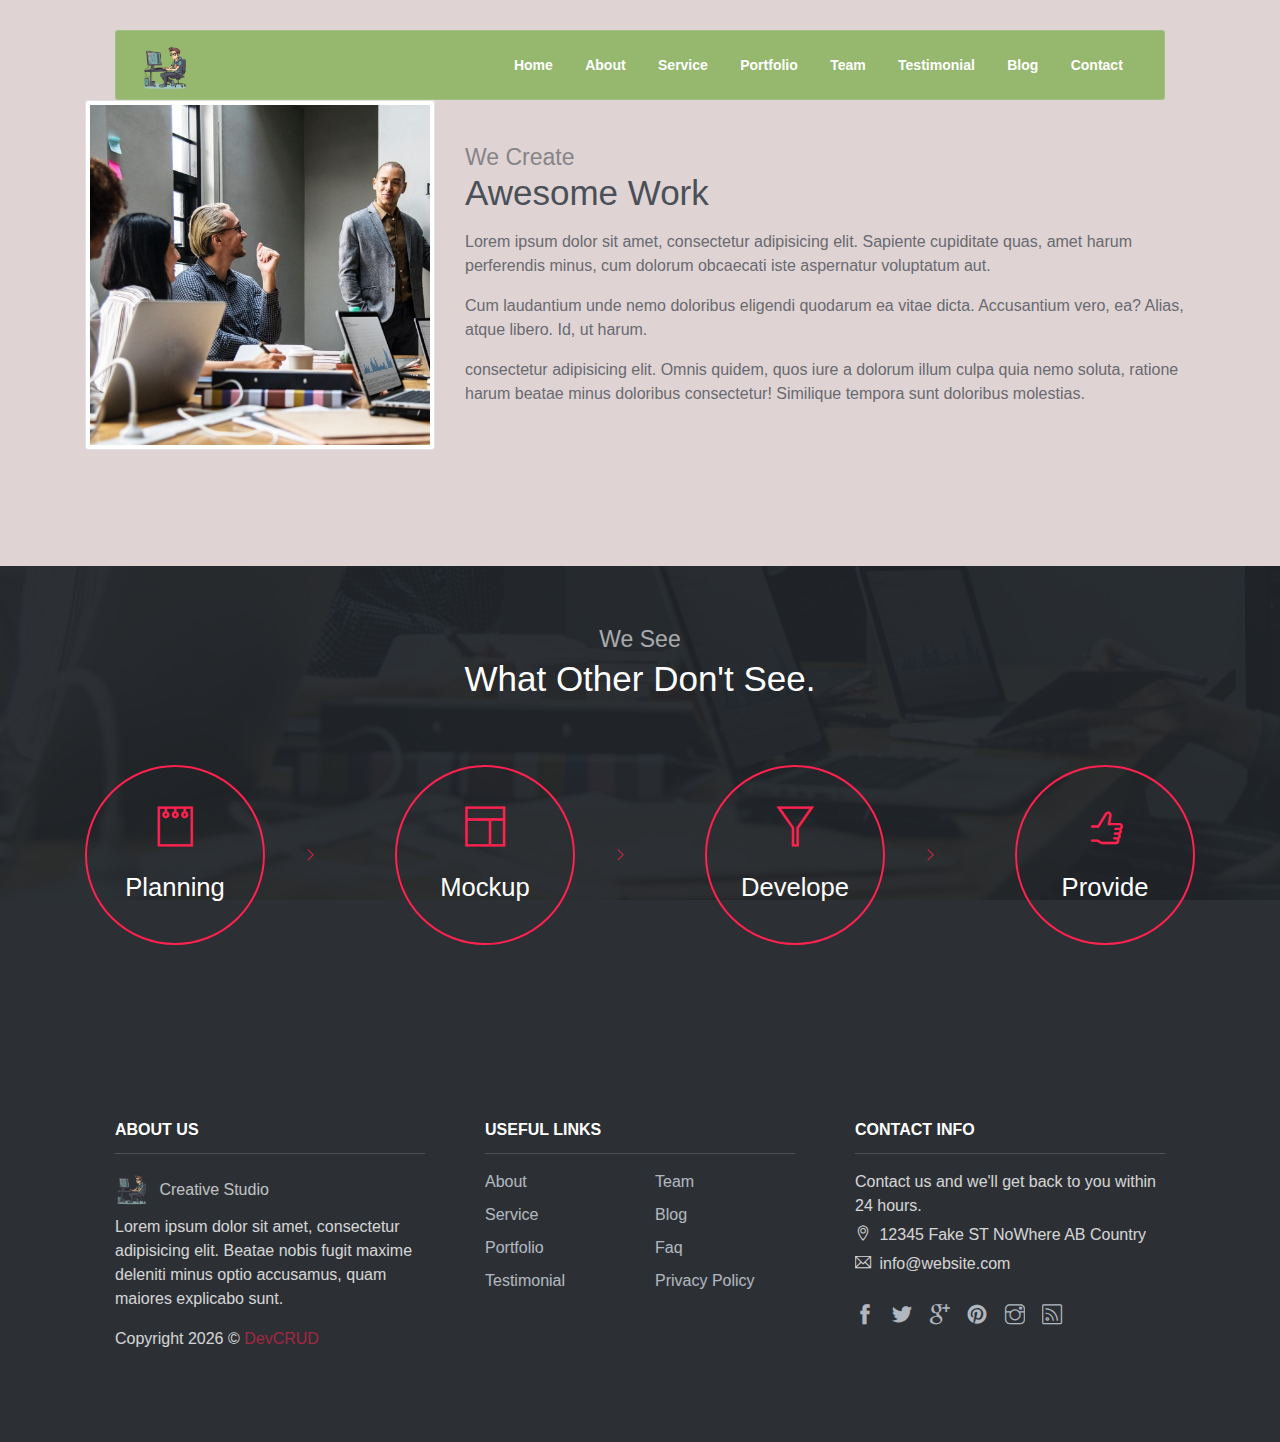
==== public_html/about.html @ 833f3c1a "1commit" ====
<!DOCTYPE html>
<html lang="en">
<head>
	<meta charset="utf-8">
    <meta name="viewport" content="width=device-width, initial-scale=1, shrink-to-fit=no">
    <meta name="description" content="Start your development with Creative Studio landing page.">
    <meta name="author" content="Devcrud">
    <title>Creative Studio | Free Bootstrap 4.3.x template</title>

    <!-- font icons -->
    <link rel="stylesheet" href="assets/vendors/themify-icons/css/themify-icons.css">

    <!-- Bootstrap + Creative Studio main styles -->
	<link rel="stylesheet" href="assets/css/creative-studio.css">

</head>
<body data-spy="scroll" data-target=".navbar" data-offset="40" id="home">
    
    <!-- Page Navigation -->
    <nav class="navbar custom-navbar navbar-expand-lg navbar-dark" data-spy="affix" data-offset-top="20" style="background-color: #95b76e;">
        <div class="container">
            <a class="navbar-brand" href="#">
                <img src="assets/imgs/logo.png" alt="Download free bootstrap 4 landing page, free boootstrap 4 templates, Download free bootstrap 4.1 landing page, free boootstrap 4.1.1 templates, Creative studio Landing page">
            </a>
            <button class="navbar-toggler" type="button" data-toggle="collapse" data-target="#navbarSupportedContent" aria-controls="navbarSupportedContent" aria-expanded="false" aria-label="Toggle navigation">
                <span></span>
            </button>

            <div class="collapse navbar-collapse" id="navbarSupportedContent">
                <ul class="navbar-nav ml-auto">
                    <li class="nav-item">
                        <a class="nav-link" href="index.html">Home</a>
                    </li>
                    <li class="nav-item">
                        <a class="nav-link" href="about.html">About</a>
                    </li>
                    <li class="nav-item">
                        <a class="nav-link" href="service.html">Service</a>
                    </li>
                    <li class="nav-item">
                        <a class="nav-link" href="portfolio.html">Portfolio</a>
                    </li>
                    <li class="nav-item">
                        <a class="nav-link" href="team.html">Team</a>
                    </li>
                    <li class="nav-item">
                        <a class="nav-link" href="testimonial.html">Testimonial</a>
                    </li>
                    <li class="nav-item">
                        <a class="nav-link" href="blog.html">Blog</a>
                    </li>
                    <li class="nav-item">
                        <a class="nav-link" href="contact.html">Contact</a>
                    </li>
                   
                </ul>
            </div>
        </div>
    </nav>
 



    <!-- About Section -->
    <section id="about" style="background-color: #e0d3d3;">
        <div class="container">
            <div class="row align-items-center">
                <div class="col-md-5 col-lg-4">
                    <img src="assets/imgs/about.jpg" alt="Download free bootstrap 4 landing page, free boootstrap 4 templates, Download free bootstrap 4.1 landing page, free boootstrap 4.1.1 templates, Creative studio Landing page" class="w-100 img-thumbnail mb-3">
                </div>
                <div class="col-md-7 col-lg-8">
                    <h6 class="section-subtitle mb-0">We Create</h6>
                    <h6 class="section-title mb-3">Awesome Work</h6>
                    <p>Lorem ipsum dolor sit amet, consectetur adipisicing elit. Sapiente cupiditate quas, amet harum perferendis minus, cum dolorum obcaecati iste aspernatur voluptatum aut.</p>
                    <p>Cum laudantium unde nemo doloribus eligendi quodarum ea vitae dicta. Accusantium vero, ea? Alias, atque libero. Id, ut harum. </p>
                    <p>consectetur adipisicing elit. Omnis quidem, quos iure a dolorum illum culpa quia nemo soluta, ratione harum beatae minus doloribus consectetur! Similique tempora sunt doloribus molestias.</p>
                </div>
            </div>
        </div>
    </section>
    <!-- End of About Section -->

    <!-- About Section with bg -->
    <section class="has-bg-img py-md">
        <div class="container text-center">
            <h6 class="section-subtitle">We See</h6>
            <h6 class="section-title mb-6">What Other Don't See.</h6>
            <div class="widget mb-4">
                <div class="widget-item">
                    <i class="ti-notepad"></i>
                    <h4>Planning</h4>
                </div>
                <div class="widget-item">
                    <i class="ti-layout"></i>
                    <h4>Mockup</h4>
                </div>
                <div class="widget-item">
                    <i class="ti-filter"></i>
                    <h4>Develope</h4>
                </div>
                <div class="widget-item">
                    <i class="ti-thumb-up"></i>
                    <h4>Provide</h4>
                </div>
            </div>
        </div>
    </section>
    <!-- End Of About Sectoin -->

    <!-- Contact Section -->

    <section class="has-bg-img py-0">
        <div class="container">
            <div class="footer">
                <div class="footer-lists">
                    <ul class="list">
                        <li class="list-head">
                            <h6 class="font-weight-bold">ABOUT US</h6>
                        </li>
                        <li class="list-body">
                            <a href="#" class="logo">
                                <img src="assets/imgs/logo.png" alt="Download free bootstrap 4 landing page, free boootstrap 4 templates, Download free bootstrap 4.1 landing page, free boootstrap 4.1.1 templates, Creative studio Landing page">
                                <h6>Creative Studio</h6>
                            </a>
                            <p>Lorem ipsum dolor sit amet, consectetur adipisicing elit. Beatae nobis fugit maxime deleniti minus optio accusamus, quam maiores explicabo sunt.</p> 
                            <p class="mt-3">
                                Copyright <script>document.write(new Date().getFullYear())</script> &copy; <a class="d-inline text-primary" href="http://www.devcrud.com">DevCRUD</a>
                            </p>                   
                        </li>
                    </ul>
                    <ul class="list">
                        <li class="list-head">
                            <h6 class="font-weight-bold">USEFUL LINKS</h6>
                        </li>
                        <li class="list-body">
                            <div class="row">
                                <div class="col">
                                    <a href="#about">About</a>
                                    <a href="#service">Service</a>
                                    <a href="#portfolio">Portfolio</a>
                                    <a href="#testmonail">Testimonial</a>
                                </div>
                                <div class="col">
                                    <a href="#team">Team</a>
                                    <a href="#blog">Blog</a>
                                    <a href="#">Faq</a>
                                    <a href="#">Privacy Policy</a>                  
                                </div>
                            </div>
                        </li>
                    </ul>
                    <ul class="list">
                        <li class="list-head">
                            <h6 class="font-weight-bold">CONTACT INFO</h6>
                        </li>
                        <li class="list-body">
                            <p>Contact us and we'll get back to you within 24 hours.</p>
                            <p><i class="ti-location-pin"></i> 12345 Fake ST NoWhere AB Country</p>
                            <p><i class="ti-email"></i>  info@website.com</p>
                            <div class="social-links">
                                <a href="javascript:void(0)" class="link"><i class="ti-facebook"></i></a>
                                <a href="javascript:void(0)" class="link"><i class="ti-twitter-alt"></i></a>
                                <a href="javascript:void(0)" class="link"><i class="ti-google"></i></a>
                                <a href="javascript:void(0)" class="link"><i class="ti-pinterest-alt"></i></a>
                                <a href="javascript:void(0)" class="link"><i class="ti-instagram"></i></a>
                                <a href="javascript:void(0)" class="link"><i class="ti-rss"></i></a>
                            </div>
                        </li>
                    </ul>
                </div>
            </div>    
        </div>
    </section>

    <!-- core  -->
    <script src="assets/vendors/jquery/jquery-3.4.1.js"></script>
    <script src="assets/vendors/bootstrap/bootstrap.bundle.js"></script>

    <!-- bootstrap affix -->
    <script src="assets/vendors/bootstrap/bootstrap.affix.js"></script>

    <!-- Creative Studio js -->
    <script src="assets/js/creative-studio.js"></script>

</body>
</html>
---- public_html/assets/vendors/themify-icons/css/themify-icons.css ----
@font-face {
	font-family: 'themify';
	src:url("../fonts/themify.eot?-fvbane");
	src:url("../fonts/themify.eot?#iefix-fvbane") format("embedded-opentype"),
		url("../fonts/themify.woff?-fvbane") format("woff"),
		url("../fonts/themify.ttf?-fvbane") format("truetype"),
		url("../fonts/themify.svg?-fvbane#themify") format("svg");
	font-weight: normal;
	font-style: normal;
}

[class^="ti-"], [class*=" ti-"] {
	font-family: 'themify';
	speak: none;
	font-style: normal;
	font-weight: normal;
	font-variant: normal;
	text-transform: none;
	line-height: 1;

	/* Better Font Rendering =========== */
	-webkit-font-smoothing: antialiased;
	-moz-osx-font-smoothing: grayscale;
}

.ti-wand:before {
	content: "\e600";
}
.ti-volume:before {
	content: "\e601";
}
.ti-user:before {
	content: "\e602";
}
.ti-unlock:before {
	content: "\e603";
}
.ti-unlink:before {
	content: "\e604";
}
.ti-trash:before {
	content: "\e605";
}
.ti-thought:before {
	content: "\e606";
}
.ti-target:before {
	content: "\e607";
}
.ti-tag:before {
	content: "\e608";
}
.ti-tablet:before {
	content: "\e609";
}
.ti-star:before {
	content: "\e60a";
}
.ti-spray:before {
	content: "\e60b";
}
.ti-signal:before {
	content: "\e60c";
}
.ti-shopping-cart:before {
	content: "\e60d";
}
.ti-shopping-cart-full:before {
	content: "\e60e";
}
.ti-settings:before {
	content: "\e60f";
}
.ti-search:before {
	content: "\e610";
}
.ti-zoom-in:before {
	content: "\e611";
}
.ti-zoom-out:before {
	content: "\e612";
}
.ti-cut:before {
	content: "\e613";
}
.ti-ruler:before {
	content: "\e614";
}
.ti-ruler-pencil:before {
	content: "\e615";
}
.ti-ruler-alt:before {
	content: "\e616";
}
.ti-bookmark:before {
	content: "\e617";
}
.ti-bookmark-alt:before {
	content: "\e618";
}
.ti-reload:before {
	content: "\e619";
}
.ti-plus:before {
	content: "\e61a";
}
.ti-pin:before {
	content: "\e61b";
}
.ti-pencil:before {
	content: "\e61c";
}
.ti-pencil-alt:before {
	content: "\e61d";
}
.ti-paint-roller:before {
	content: "\e61e";
}
.ti-paint-bucket:before {
	content: "\e61f";
}
.ti-na:before {
	content: "\e620";
}
.ti-mobile:before {
	content: "\e621";
}
.ti-minus:before {
	content: "\e622";
}
.ti-medall:before {
	content: "\e623";
}
.ti-medall-alt:before {
	content: "\e624";
}
.ti-marker:before {
	content: "\e625";
}
.ti-marker-alt:before {
	content: "\e626";
}
.ti-arrow-up:before {
	content: "\e627";
}
.ti-arrow-right:before {
	content: "\e628";
}
.ti-arrow-left:before {
	content: "\e629";
}
.ti-arrow-down:before {
	content: "\e62a";
}
.ti-lock:before {
	content: "\e62b";
}
.ti-location-arrow:before {
	content: "\e62c";
}
.ti-link:before {
	content: "\e62d";
}
.ti-layout:before {
	content: "\e62e";
}
.ti-layers:before {
	content: "\e62f";
}
.ti-layers-alt:before {
	content: "\e630";
}
.ti-key:before {
	content: "\e631";
}
.ti-import:before {
	content: "\e632";
}
.ti-image:before {
	content: "\e633";
}
.ti-heart:before {
	content: "\e634";
}
.ti-heart-broken:before {
	content: "\e635";
}
.ti-hand-stop:before {
	content: "\e636";
}
.ti-hand-open:before {
	content: "\e637";
}
.ti-hand-drag:before {
	content: "\e638";
}
.ti-folder:before {
	content: "\e639";
}
.ti-flag:before {
	content: "\e63a";
}
.ti-flag-alt:before {
	content: "\e63b";
}
.ti-flag-alt-2:before {
	content: "\e63c";
}
.ti-eye:before {
	content: "\e63d";
}
.ti-export:before {
	content: "\e63e";
}
.ti-exchange-vertical:before {
	content: "\e63f";
}
.ti-desktop:before {
	content: "\e640";
}
.ti-cup:before {
	content: "\e641";
}
.ti-crown:before {
	content: "\e642";
}
.ti-comments:before {
	content: "\e643";
}
.ti-comment:before {
	content: "\e644";
}
.ti-comment-alt:before {
	content: "\e645";
}
.ti-close:before {
	content: "\e646";
}
.ti-clip:before {
	content: "\e647";
}
.ti-angle-up:before {
	content: "\e648";
}
.ti-angle-right:before {
	content: "\e649";
}
.ti-angle-left:before {
	content: "\e64a";
}
.ti-angle-down:before {
	content: "\e64b";
}
.ti-check:before {
	content: "\e64c";
}
.ti-check-box:before {
	content: "\e64d";
}
.ti-camera:before {
	content: "\e64e";
}
.ti-announcement:before {
	content: "\e64f";
}
.ti-brush:before {
	content: "\e650";
}
.ti-briefcase:before {
	content: "\e651";
}
.ti-bolt:before {
	content: "\e652";
}
.ti-bolt-alt:before {
	content: "\e653";
}
.ti-blackboard:before {
	content: "\e654";
}
.ti-bag:before {
	content: "\e655";
}
.ti-move:before {
	content: "\e656";
}
.ti-arrows-vertical:before {
	content: "\e657";
}
.ti-arrows-horizontal:before {
	content: "\e658";
}
.ti-fullscreen:before {
	content: "\e659";
}
.ti-arrow-top-right:before {
	content: "\e65a";
}
.ti-arrow-top-left:before {
	content: "\e65b";
}
.ti-arrow-circle-up:before {
	content: "\e65c";
}
.ti-arrow-circle-right:before {
	content: "\e65d";
}
.ti-arrow-circle-left:before {
	content: "\e65e";
}
.ti-arrow-circle-down:before {
	content: "\e65f";
}
.ti-angle-double-up:before {
	content: "\e660";
}
.ti-angle-double-right:before {
	content: "\e661";
}
.ti-angle-double-left:before {
	content: "\e662";
}
.ti-angle-double-down:before {
	content: "\e663";
}
.ti-zip:before {
	content: "\e664";
}
.ti-world:before {
	content: "\e665";
}
.ti-wheelchair:before {
	content: "\e666";
}
.ti-view-list:before {
	content: "\e667";
}
.ti-view-list-alt:before {
	content: "\e668";
}
.ti-view-grid:before {
	content: "\e669";
}
.ti-uppercase:before {
	content: "\e66a";
}
.ti-upload:before {
	content: "\e66b";
}
.ti-underline:before {
	content: "\e66c";
}
.ti-truck:before {
	content: "\e66d";
}
.ti-timer:before {
	content: "\e66e";
}
.ti-ticket:before {
	content: "\e66f";
}
.ti-thumb-up:before {
	content: "\e670";
}
.ti-thumb-down:before {
	content: "\e671";
}
.ti-text:before {
	content: "\e672";
}
.ti-stats-up:before {
	content: "\e673";
}
.ti-stats-down:before {
	content: "\e674";
}
.ti-split-v:before {
	content: "\e675";
}
.ti-split-h:before {
	content: "\e676";
}
.ti-smallcap:before {
	content: "\e677";
}
.ti-shine:before {
	content: "\e678";
}
.ti-shift-right:before {
	content: "\e679";
}
.ti-shift-left:before {
	content: "\e67a";
}
.ti-shield:before {
	content: "\e67b";
}
.ti-notepad:before {
	content: "\e67c";
}
.ti-server:before {
	content: "\e67d";
}
.ti-quote-right:before {
	content: "\e67e";
}
.ti-quote-left:before {
	content: "\e67f";
}
.ti-pulse:before {
	content: "\e680";
}
.ti-printer:before {
	content: "\e681";
}
.ti-power-off:before {
	content: "\e682";
}
.ti-plug:before {
	content: "\e683";
}
.ti-pie-chart:before {
	content: "\e684";
}
.ti-paragraph:before {
	content: "\e685";
}
.ti-panel:before {
	content: "\e686";
}
.ti-package:before {
	content: "\e687";
}
.ti-music:before {
	content: "\e688";
}
.ti-music-alt:before {
	content: "\e689";
}
.ti-mouse:before {
	content: "\e68a";
}
.ti-mouse-alt:before {
	content: "\e68b";
}
.ti-money:before {
	content: "\e68c";
}
.ti-microphone:before {
	content: "\e68d";
}
.ti-menu:before {
	content: "\e68e";
}
.ti-menu-alt:before {
	content: "\e68f";
}
.ti-map:before {
	content: "\e690";
}
.ti-map-alt:before {
	content: "\e691";
}
.ti-loop:before {
	content: "\e692";
}
.ti-location-pin:before {
	content: "\e693";
}
.ti-list:before {
	content: "\e694";
}
.ti-light-bulb:before {
	content: "\e695";
}
.ti-Italic:before {
	content: "\e696";
}
.ti-info:before {
	content: "\e697";
}
.ti-infinite:before {
	content: "\e698";
}
.ti-id-badge:before {
	content: "\e699";
}
.ti-hummer:before {
	content: "\e69a";
}
.ti-home:before {
	content: "\e69b";
}
.ti-help:before {
	content: "\e69c";
}
.ti-headphone:before {
	content: "\e69d";
}
.ti-harddrives:before {
	content: "\e69e";
}
.ti-harddrive:before {
	content: "\e69f";
}
.ti-gift:before {
	content: "\e6a0";
}
.ti-game:before {
	content: "\e6a1";
}
.ti-filter:before {
	content: "\e6a2";
}
.ti-files:before {
	content: "\e6a3";
}
.ti-file:before {
	content: "\e6a4";
}
.ti-eraser:before {
	content: "\e6a5";
}
.ti-envelope:before {
	content: "\e6a6";
}
.ti-download:before {
	content: "\e6a7";
}
.ti-direction:before {
	content: "\e6a8";
}
.ti-direction-alt:before {
	content: "\e6a9";
}
.ti-dashboard:before {
	content: "\e6aa";
}
.ti-control-stop:before {
	content: "\e6ab";
}
.ti-control-shuffle:before {
	content: "\e6ac";
}
.ti-control-play:before {
	content: "\e6ad";
}
.ti-control-pause:before {
	content: "\e6ae";
}
.ti-control-forward:before {
	content: "\e6af";
}
.ti-control-backward:before {
	content: "\e6b0";
}
.ti-cloud:before {
	content: "\e6b1";
}
.ti-cloud-up:before {
	content: "\e6b2";
}
.ti-cloud-down:before {
	content: "\e6b3";
}
.ti-clipboard:before {
	content: "\e6b4";
}
.ti-car:before {
	content: "\e6b5";
}
.ti-calendar:before {
	content: "\e6b6";
}
.ti-book:before {
	content: "\e6b7";
}
.ti-bell:before {
	content: "\e6b8";
}
.ti-basketball:before {
	content: "\e6b9";
}
.ti-bar-chart:before {
	content: "\e6ba";
}
.ti-bar-chart-alt:before {
	content: "\e6bb";
}
.ti-back-right:before {
	content: "\e6bc";
}
.ti-back-left:before {
	content: "\e6bd";
}
.ti-arrows-corner:before {
	content: "\e6be";
}
.ti-archive:before {
	content: "\e6bf";
}
.ti-anchor:before {
	content: "\e6c0";
}
.ti-align-right:before {
	content: "\e6c1";
}
.ti-align-left:before {
	content: "\e6c2";
}
.ti-align-justify:before {
	content: "\e6c3";
}
.ti-align-center:before {
	content: "\e6c4";
}
.ti-alert:before {
	content: "\e6c5";
}
.ti-alarm-clock:before {
	content: "\e6c6";
}
.ti-agenda:before {
	content: "\e6c7";
}
.ti-write:before {
	content: "\e6c8";
}
.ti-window:before {
	content: "\e6c9";
}
.ti-widgetized:before {
	content: "\e6ca";
}
.ti-widget:before {
	content: "\e6cb";
}
.ti-widget-alt:before {
	content: "\e6cc";
}
.ti-wallet:before {
	content: "\e6cd";
}
.ti-video-clapper:before {
	content: "\e6ce";
}
.ti-video-camera:before {
	content: "\e6cf";
}
.ti-vector:before {
	content: "\e6d0";
}
.ti-themify-logo:before {
	content: "\e6d1";
}
.ti-themify-favicon:before {
	content: "\e6d2";
}
.ti-themify-favicon-alt:before {
	content: "\e6d3";
}
.ti-support:before {
	content: "\e6d4";
}
.ti-stamp:before {
	content: "\e6d5";
}
.ti-split-v-alt:before {
	content: "\e6d6";
}
.ti-slice:before {
	content: "\e6d7";
}
.ti-shortcode:before {
	content: "\e6d8";
}
.ti-shift-right-alt:before {
	content: "\e6d9";
}
.ti-shift-left-alt:before {
	content: "\e6da";
}
.ti-ruler-alt-2:before {
	content: "\e6db";
}
.ti-receipt:before {
	content: "\e6dc";
}
.ti-pin2:before {
	content: "\e6dd";
}
.ti-pin-alt:before {
	content: "\e6de";
}
.ti-pencil-alt2:before {
	content: "\e6df";
}
.ti-palette:before {
	content: "\e6e0";
}
.ti-more:before {
	content: "\e6e1";
}
.ti-more-alt:before {
	content: "\e6e2";
}
.ti-microphone-alt:before {
	content: "\e6e3";
}
.ti-magnet:before {
	content: "\e6e4";
}
.ti-line-double:before {
	content: "\e6e5";
}
.ti-line-dotted:before {
	content: "\e6e6";
}
.ti-line-dashed:before {
	content: "\e6e7";
}
.ti-layout-width-full:before {
	content: "\e6e8";
}
.ti-layout-width-default:before {
	content: "\e6e9";
}
.ti-layout-width-default-alt:before {
	content: "\e6ea";
}
.ti-layout-tab:before {
	content: "\e6eb";
}
.ti-layout-tab-window:before {
	content: "\e6ec";
}
.ti-layout-tab-v:before {
	content: "\e6ed";
}
.ti-layout-tab-min:before {
	content: "\e6ee";
}
.ti-layout-slider:before {
	content: "\e6ef";
}
.ti-layout-slider-alt:before {
	content: "\e6f0";
}
.ti-layout-sidebar-right:before {
	content: "\e6f1";
}
.ti-layout-sidebar-none:before {
	content: "\e6f2";
}
.ti-layout-sidebar-left:before {
	content: "\e6f3";
}
.ti-layout-placeholder:before {
	content: "\e6f4";
}
.ti-layout-menu:before {
	content: "\e6f5";
}
.ti-layout-menu-v:before {
	content: "\e6f6";
}
.ti-layout-menu-separated:before {
	content: "\e6f7";
}
.ti-layout-menu-full:before {
	content: "\e6f8";
}
.ti-layout-media-right-alt:before {
	content: "\e6f9";
}
.ti-layout-media-right:before {
	content: "\e6fa";
}
.ti-layout-media-overlay:before {
	content: "\e6fb";
}
.ti-layout-media-overlay-alt:before {
	content: "\e6fc";
}
.ti-layout-media-overlay-alt-2:before {
	content: "\e6fd";
}
.ti-layout-media-left-alt:before {
	content: "\e6fe";
}
.ti-layout-media-left:before {
	content: "\e6ff";
}
.ti-layout-media-center-alt:before {
	content: "\e700";
}
.ti-layout-media-center:before {
	content: "\e701";
}
.ti-layout-list-thumb:before {
	content: "\e702";
}
.ti-layout-list-thumb-alt:before {
	content: "\e703";
}
.ti-layout-list-post:before {
	content: "\e704";
}
.ti-layout-list-large-image:before {
	content: "\e705";
}
.ti-layout-line-solid:before {
	content: "\e706";
}
.ti-layout-grid4:before {
	content: "\e707";
}
.ti-layout-grid3:before {
	content: "\e708";
}
.ti-layout-grid2:before {
	content: "\e709";
}
.ti-layout-grid2-thumb:before {
	content: "\e70a";
}
.ti-layout-cta-right:before {
	content: "\e70b";
}
.ti-layout-cta-left:before {
	content: "\e70c";
}
.ti-layout-cta-center:before {
	content: "\e70d";
}
.ti-layout-cta-btn-right:before {
	content: "\e70e";
}
.ti-layout-cta-btn-left:before {
	content: "\e70f";
}
.ti-layout-column4:before {
	content: "\e710";
}
.ti-layout-column3:before {
	content: "\e711";
}
.ti-layout-column2:before {
	content: "\e712";
}
.ti-layout-accordion-separated:before {
	content: "\e713";
}
.ti-layout-accordion-merged:before {
	content: "\e714";
}
.ti-layout-accordion-list:before {
	content: "\e715";
}
.ti-ink-pen:before {
	content: "\e716";
}
.ti-info-alt:before {
	content: "\e717";
}
.ti-help-alt:before {
	content: "\e718";
}
.ti-headphone-alt:before {
	content: "\e719";
}
.ti-hand-point-up:before {
	content: "\e71a";
}
.ti-hand-point-right:before {
	content: "\e71b";
}
.ti-hand-point-left:before {
	content: "\e71c";
}
.ti-hand-point-down:before {
	content: "\e71d";
}
.ti-gallery:before {
	content: "\e71e";
}
.ti-face-smile:before {
	content: "\e71f";
}
.ti-face-sad:before {
	content: "\e720";
}
.ti-credit-card:before {
	content: "\e721";
}
.ti-control-skip-forward:before {
	content: "\e722";
}
.ti-control-skip-backward:before {
	content: "\e723";
}
.ti-control-record:before {
	content: "\e724";
}
.ti-control-eject:before {
	content: "\e725";
}
.ti-comments-smiley:before {
	content: "\e726";
}
.ti-brush-alt:before {
	content: "\e727";
}
.ti-youtube:before {
	content: "\e728";
}
.ti-vimeo:before {
	content: "\e729";
}
.ti-twitter:before {
	content: "\e72a";
}
.ti-time:before {
	content: "\e72b";
}
.ti-tumblr:before {
	content: "\e72c";
}
.ti-skype:before {
	content: "\e72d";
}
.ti-share:before {
	content: "\e72e";
}
.ti-share-alt:before {
	content: "\e72f";
}
.ti-rocket:before {
	content: "\e730";
}
.ti-pinterest:before {
	content: "\e731";
}
.ti-new-window:before {
	content: "\e732";
}
.ti-microsoft:before {
	content: "\e733";
}
.ti-list-ol:before {
	content: "\e734";
}
.ti-linkedin:before {
	content: "\e735";
}
.ti-layout-sidebar-2:before {
	content: "\e736";
}
.ti-layout-grid4-alt:before {
	content: "\e737";
}
.ti-layout-grid3-alt:before {
	content: "\e738";
}
.ti-layout-grid2-alt:before {
	content: "\e739";
}
.ti-layout-column4-alt:before {
	content: "\e73a";
}
.ti-layout-column3-alt:before {
	content: "\e73b";
}
.ti-layout-column2-alt:before {
	content: "\e73c";
}
.ti-instagram:before {
	content: "\e73d";
}
.ti-google:before {
	content: "\e73e";
}
.ti-github:before {
	content: "\e73f";
}
.ti-flickr:before {
	content: "\e740";
}
.ti-facebook:before {
	content: "\e741";
}
.ti-dropbox:before {
	content: "\e742";
}
.ti-dribbble:before {
	content: "\e743";
}
.ti-apple:before {
	content: "\e744";
}
.ti-android:before {
	content: "\e745";
}
.ti-save:before {
	content: "\e746";
}
.ti-save-alt:before {
	content: "\e747";
}
.ti-yahoo:before {
	content: "\e748";
}
.ti-wordpress:before {
	content: "\e749";
}
.ti-vimeo-alt:before {
	content: "\e74a";
}
.ti-twitter-alt:before {
	content: "\e74b";
}
.ti-tumblr-alt:before {
	content: "\e74c";
}
.ti-trello:before {
	content: "\e74d";
}
.ti-stack-overflow:before {
	content: "\e74e";
}
.ti-soundcloud:before {
	content: "\e74f";
}
.ti-sharethis:before {
	content: "\e750";
}
.ti-sharethis-alt:before {
	content: "\e751";
}
.ti-reddit:before {
	content: "\e752";
}
.ti-pinterest-alt:before {
	content: "\e753";
}
.ti-microsoft-alt:before {
	content: "\e754";
}
.ti-linux:before {
	content: "\e755";
}
.ti-jsfiddle:before {
	content: "\e756";
}
.ti-joomla:before {
	content: "\e757";
}
.ti-html5:before {
	content: "\e758";
}
.ti-flickr-alt:before {
	content: "\e759";
}
.ti-email:before {
	content: "\e75a";
}
.ti-drupal:before {
	content: "\e75b";
}
.ti-dropbox-alt:before {
	content: "\e75c";
}
.ti-css3:before {
	content: "\e75d";
}
.ti-rss:before {
	content: "\e75e";
}
.ti-rss-alt:before {
	content: "\e75f";
}
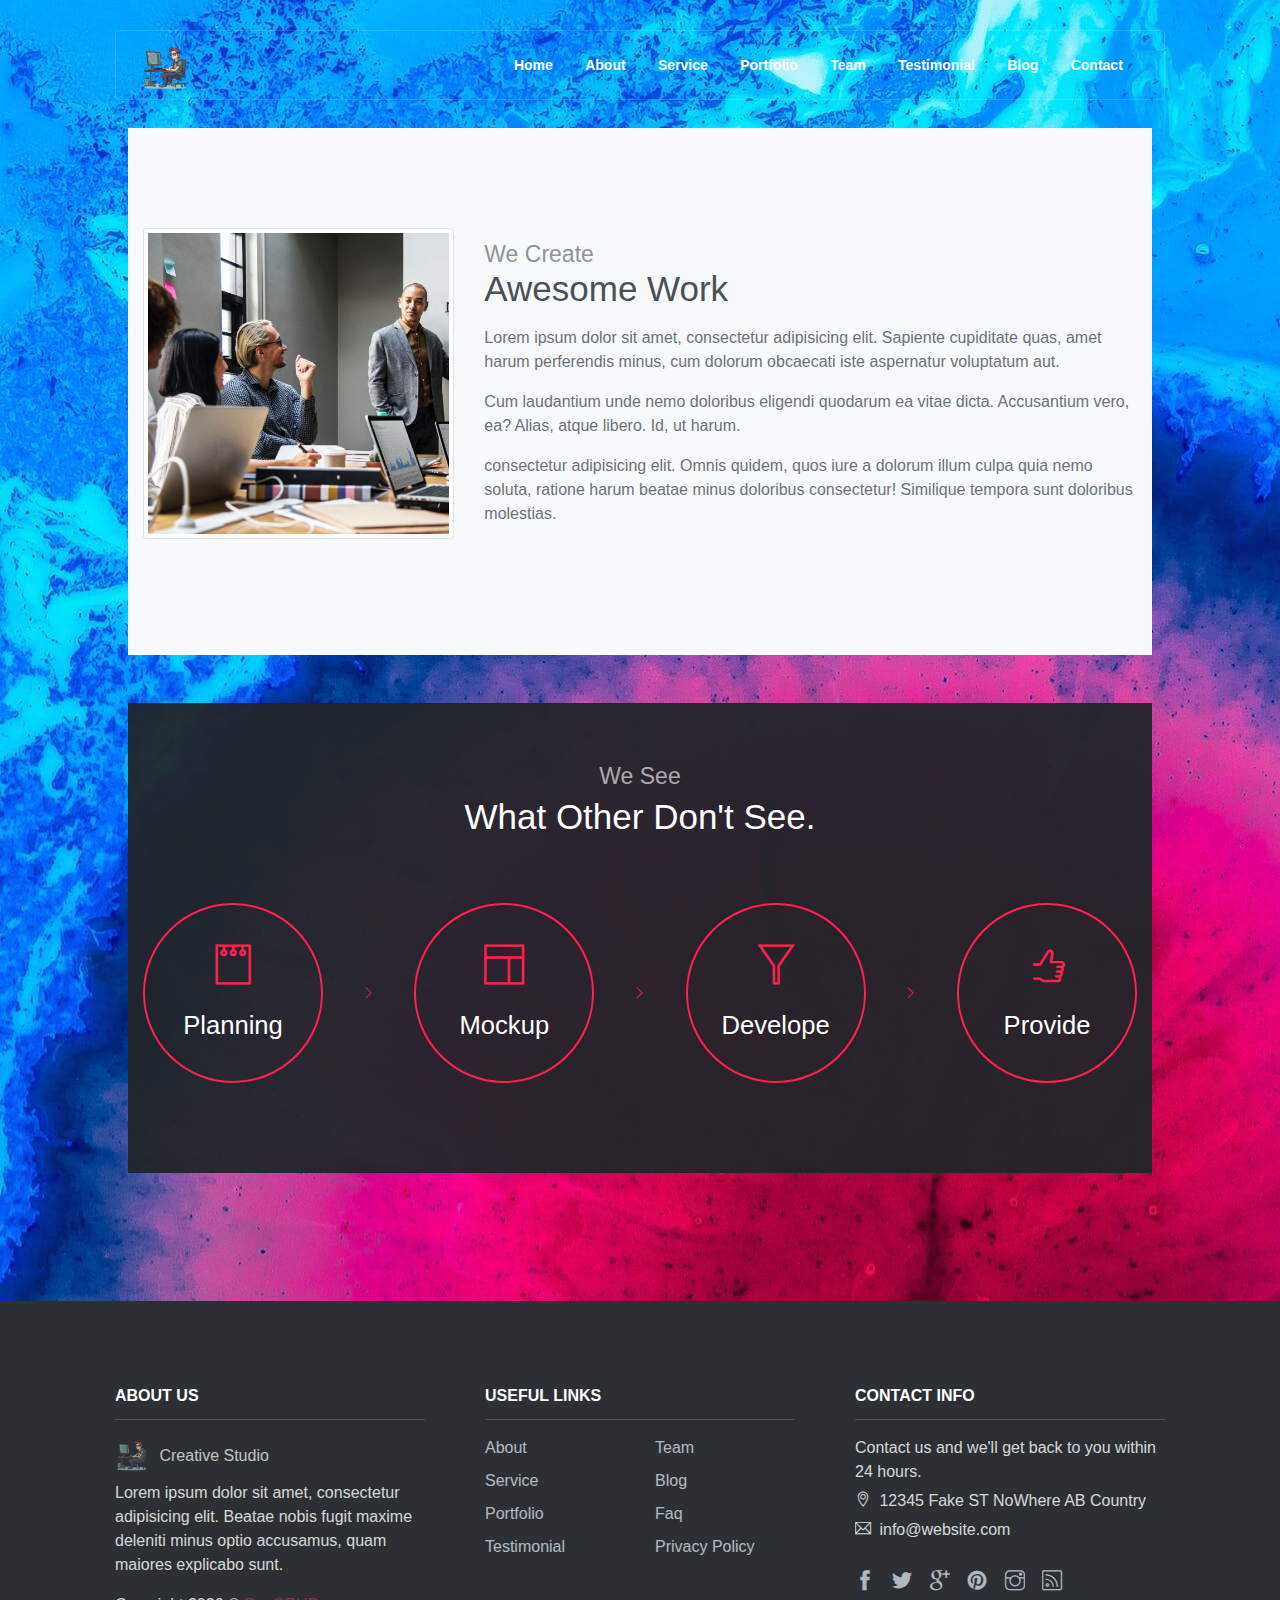
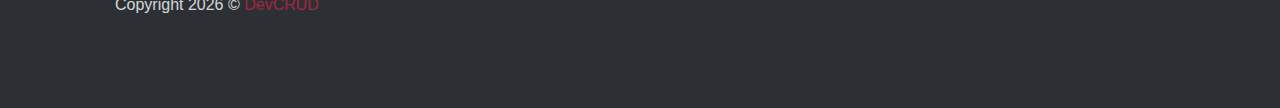
==== commit b93723b2: "1 commit" ====
--- a/public_html/about.html
+++ b/public_html/about.html
@@ -15,9 +15,9 @@
 
 </head>
 <body data-spy="scroll" data-target=".navbar" data-offset="40" id="home">
-    
+  
     <!-- Page Navigation -->
-    <nav class="navbar custom-navbar navbar-expand-lg navbar-dark" data-spy="affix" data-offset-top="20" style="background-color: #95b76e;">
+    <nav class="navbar custom-navbar navbar-expand-lg navbar-dark" data-spy="affix" data-offset-top="20" >
         <div class="container">
             <a class="navbar-brand" href="#">
                 <img src="assets/imgs/logo.png" alt="Download free bootstrap 4 landing page, free boootstrap 4 templates, Download free bootstrap 4.1 landing page, free boootstrap 4.1.1 templates, Creative studio Landing page">
@@ -60,9 +60,9 @@
  
 
 
-
+<main class="" style="background-image: url(./assets/imgs/header.jpg); padding: 10%;">
     <!-- About Section -->
-    <section id="about" style="background-color: #e0d3d3;">
+    <section id="about" class="bg-light mb-5" >
         <div class="container">
             <div class="row align-items-center">
                 <div class="col-md-5 col-lg-4">
@@ -106,7 +106,7 @@
         </div>
     </section>
     <!-- End Of About Sectoin -->
-
+</main>
     <!-- Contact Section -->
 
     <section class="has-bg-img py-0">
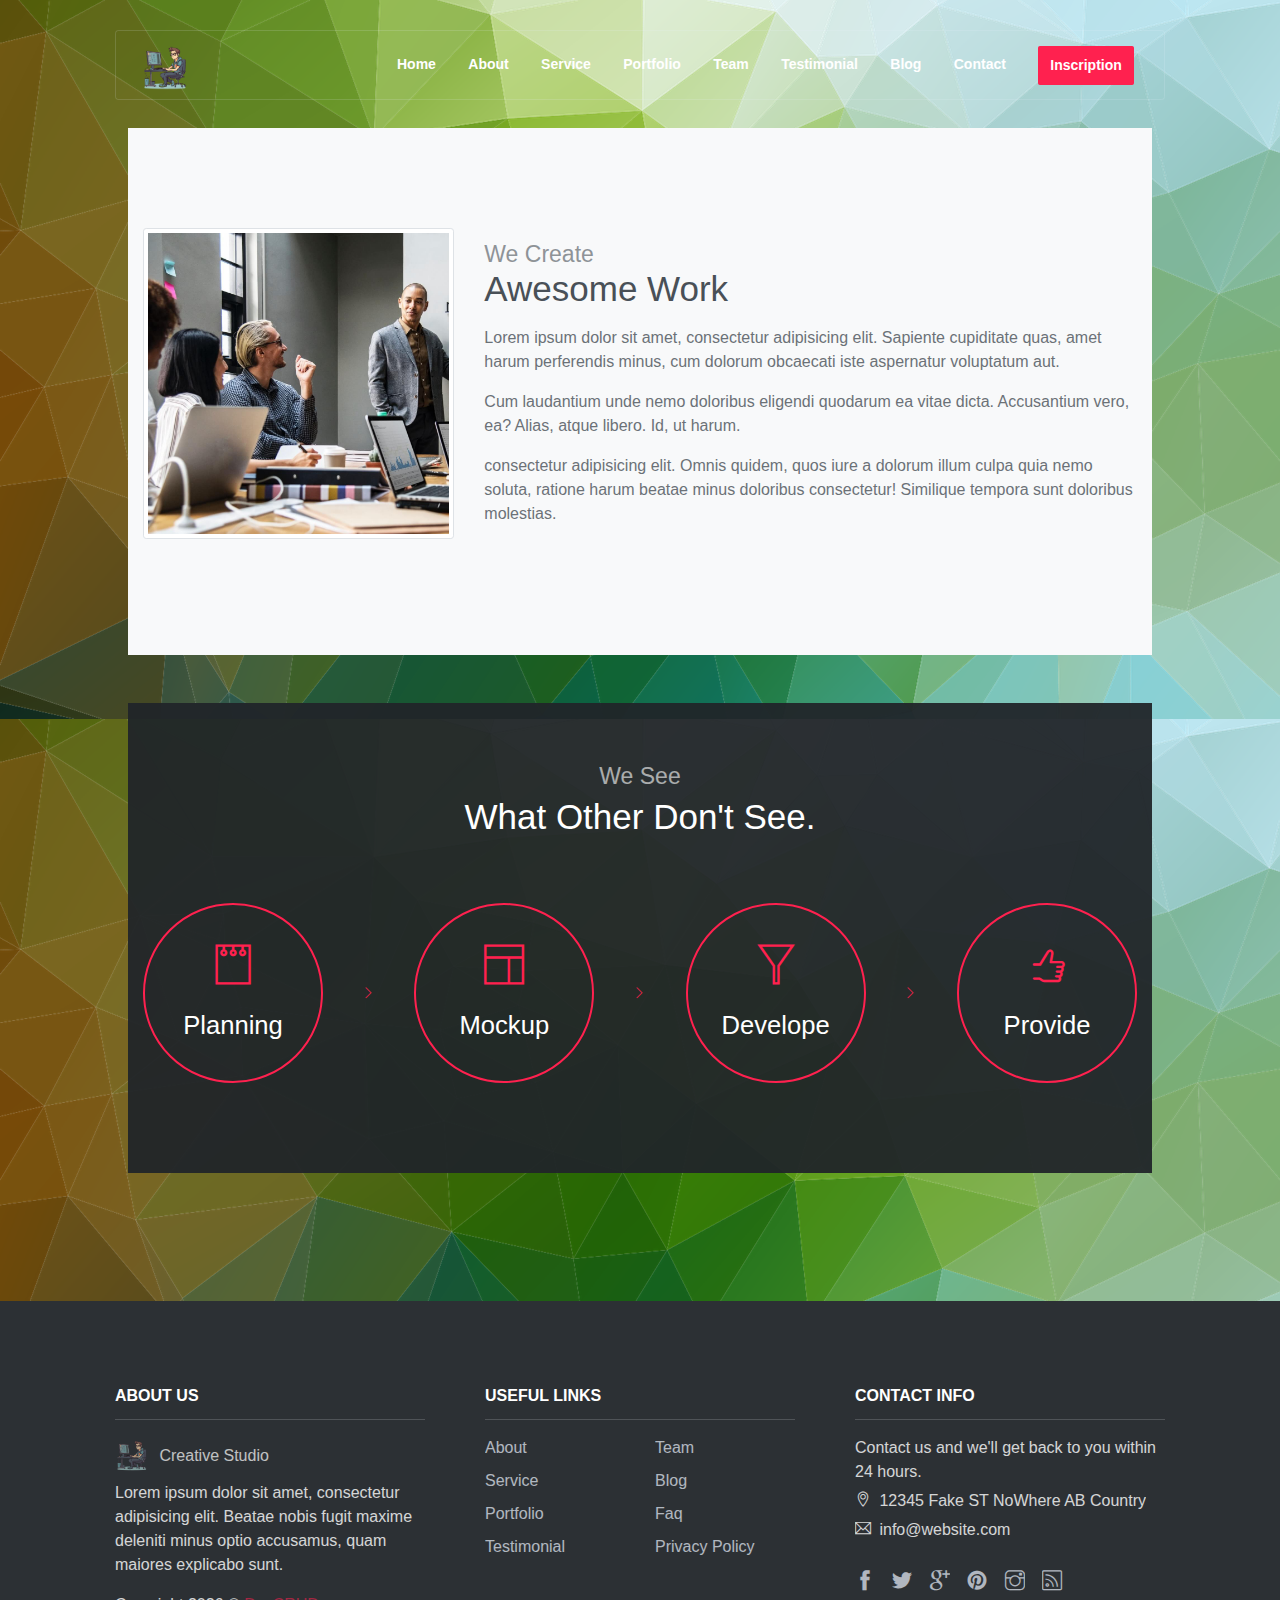
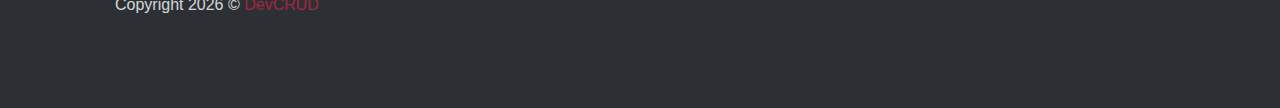
==== commit 317953ae: "Some comment" ====
--- a/public_html/about.html
+++ b/public_html/about.html
@@ -52,7 +52,9 @@
                     <li class="nav-item">
                         <a class="nav-link" href="contact.html">Contact</a>
                     </li>
-                   
+                    <li class="nav-item">
+                        <a class="nav-link btn btn-primary btn-sm ml-lg-3" href="inscription.html">Inscription</a>
+                    </li>
                 </ul>
             </div>
         </div>
@@ -60,7 +62,7 @@
  
 
 
-<main class="" style="background-image: url(./assets/imgs/header.jpg); padding: 10%;">
+<main class="" style="background-image: url(./assets/imgs/back1.png); padding: 10%;">
     <!-- About Section -->
     <section id="about" class="bg-light mb-5" >
         <div class="container">
